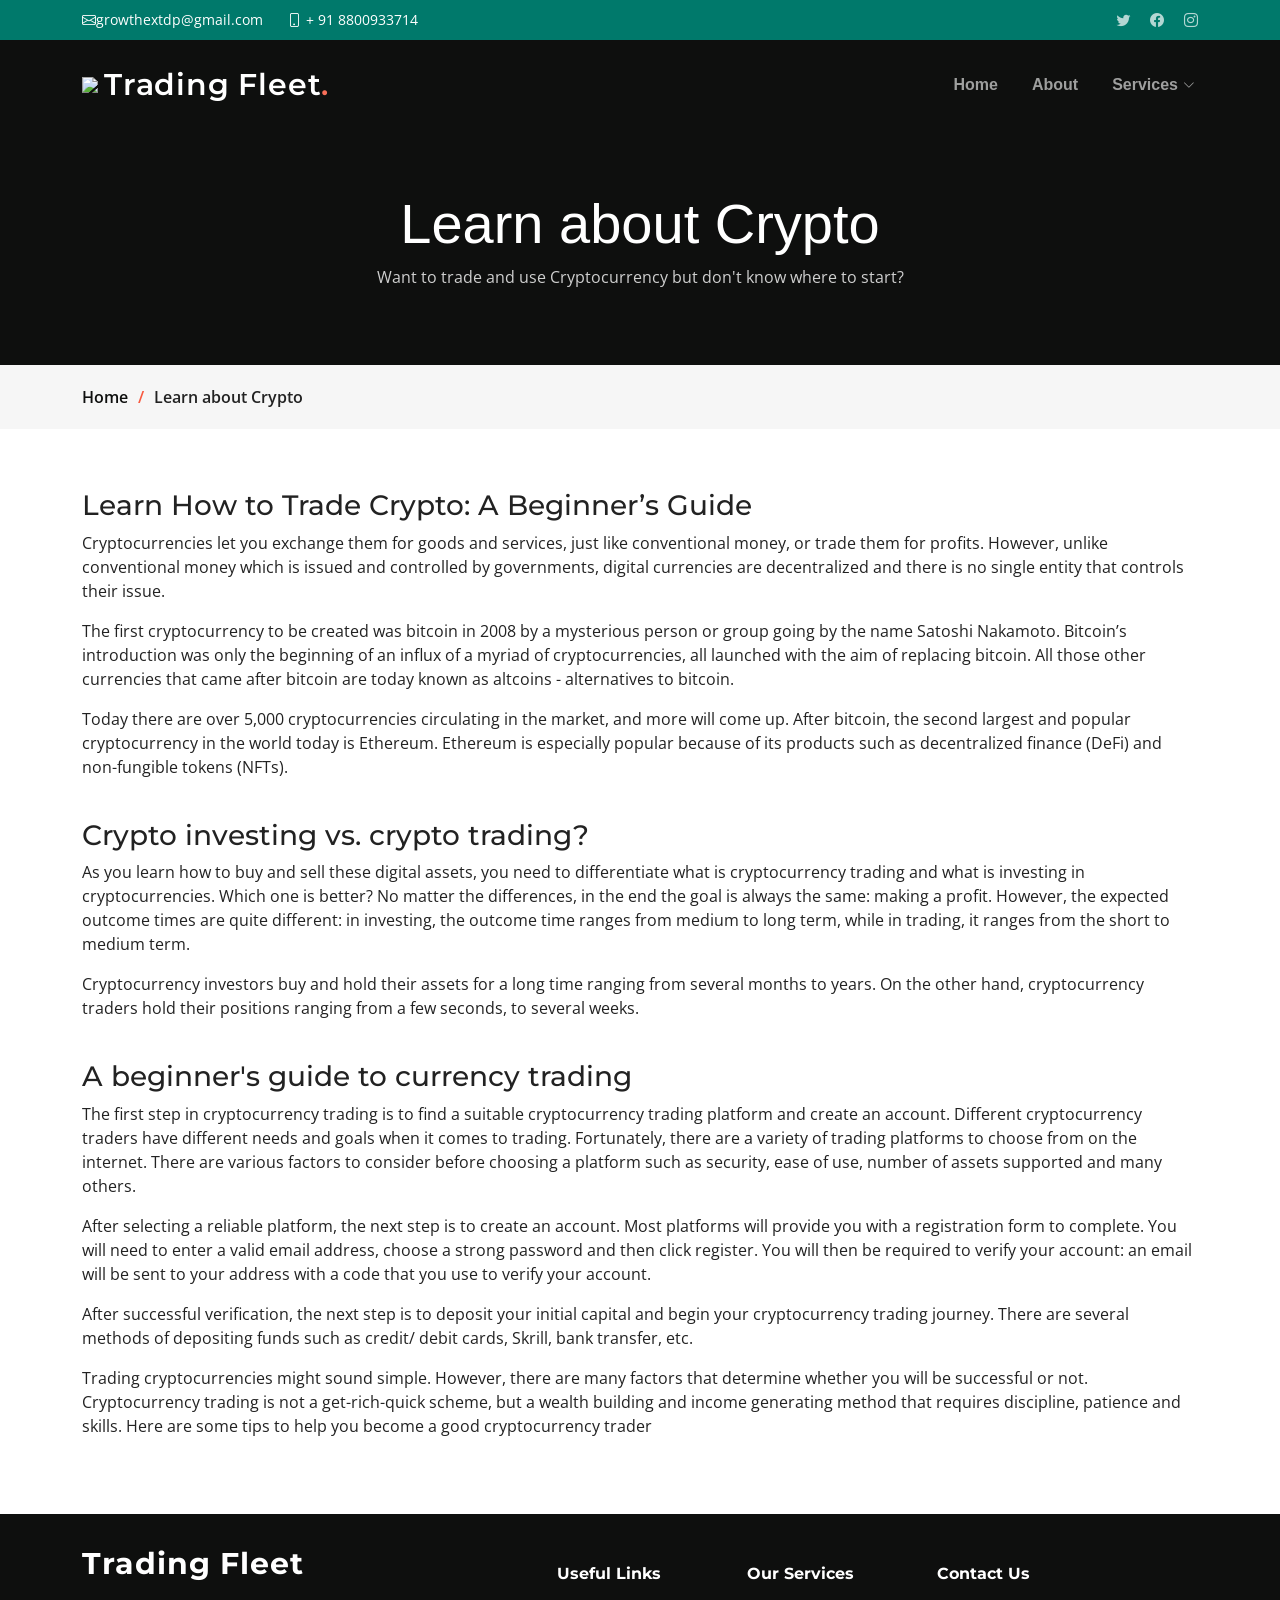
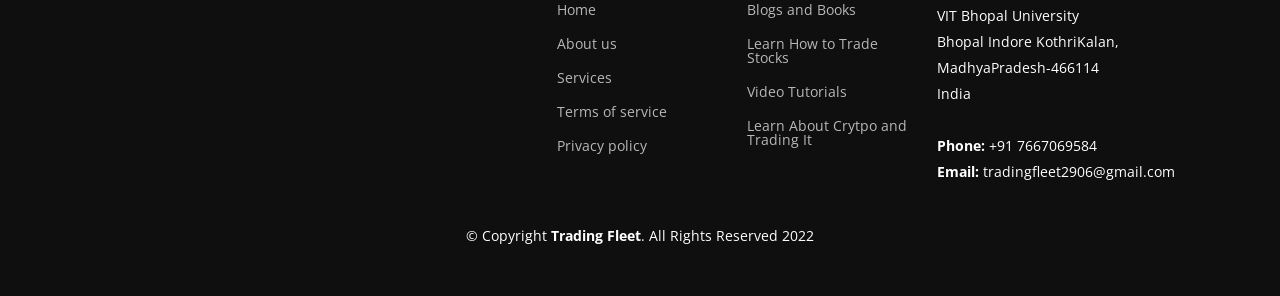
==== LearnCrypto.html @ 15f81fc5 "Trading Fleet" ====
<!DOCTYPE html>
<html lang="en">

<head>
  <meta charset="utf-8">
  <meta content="width=device-width, initial-scale=1.0" name="viewport">

  <title>Learn about Crypto</title>
  <meta content="" name="description">
  <meta content="" name="keywords">


  <!-- Google Fonts -->
  <link rel="preconnect" href="https://fonts.googleapis.com">
  <link rel="preconnect" href="https://fonts.gstatic.com" crossorigin>
  <link href="https://fonts.googleapis.com/css2?family=Open+Sans:ital,wght@0,300;0,400;0,500;0,600;0,700;1,300;1,400;1,600;1,700&family=Montserrat:ital,wght@0,300;0,400;0,500;0,600;0,700;1,300;1,400;1,500;1,600;1,700&family=Raleway:ital,wght@0,300;0,400;0,500;0,600;0,700;1,300;1,400;1,500;1,600;1,700&display=swap" rel="stylesheet">

  <!-- Vendor CSS Files -->
  <link href="assets/vendor/bootstrap/css/bootstrap.min.css" rel="stylesheet">
  <link href="assets/vendor/bootstrap-icons/bootstrap-icons.css" rel="stylesheet">
  <link href="assets/vendor/aos/aos.css" rel="stylesheet">
  <link href="assets/vendor/glightbox/css/glightbox.min.css" rel="stylesheet">
  <link href="assets/vendor/swiper/swiper-bundle.min.css" rel="stylesheet">

  <!-- Main CSS File -->
  <link href="assets/css/main.css" rel="stylesheet">

</head>

<body>

  <!-- ======= Header ======= -->
  <section id="topbar" class="topbar d-flex align-items-center">
    <div class="container d-flex justify-content-center justify-content-md-between">
      <div class="contact-info d-flex align-items-center">
        <i class="bi bi-envelope d-flex align-items-center"> growthextdp@gmail.com</i>
        <i class="bi bi-phone d-flex align-items-center ms-4"><span>+ 91 8800933714</span></i>
      </div>
      <div class="social-links d-none d-md-flex align-items-center">
        <a href="" class="twitter"><i class="bi bi-twitter"></i></a>
        <a href="" class="facebook"><i class="bi bi-facebook"></i></a>
        <a href="https://www.instagram.com/scibro_007/" class="instagram"><i class="bi bi-instagram"></i></a>
      </div>
    </div>
  </section><!-- End Top Bar -->

  <header id="header" class="header d-flex align-items-center">

    <div class="container-fluid container-xl d-flex align-items-center justify-content-between">
      <a href="index.html" class="logo d-flex align-items-center">
        <img src="assets/img/logo.png" width="auto" height="auto">
        <h1>Trading Fleet<span>.</span></h1>
      </a>
      <nav id="navbar" class="navbar">
        <ul>
          <li><a href="index.html">Home</a></li>
          <li><a href="#about">About</a></li>
          <li class="dropdown"><a href="#"><span>Services</span> <i class="bi bi-chevron-down dropdown-indicator"></i></a>
            <ul>
              <li><a href="blogs.html">Bogs and Books</a></li>
              <li><a href="LearnStocks.html">Learn How to Trade Stocks</a></li>
              <li><a href="Video.html">Video Tutorials</a></li>
              <li><a href="LearnCrypto.html">Learn About Crytpo and Trading It</a></li>
           
      </nav><!-- .navbar -->

      <i class="mobile-nav-toggle mobile-nav-show bi bi-list"></i>
      <i class="mobile-nav-toggle mobile-nav-hide d-none bi bi-x"></i>

    </div>
  </header><!-- End Header -->
  <!-- End Header -->

  <main id="main">

    <!-- ======= Breadcrumbs ======= -->
    <div class="breadcrumbs">
      <div class="page-header d-flex align-items-center" style="background-image: url('');">
        <div class="container position-relative">
          <div class="row d-flex justify-content-center">
            <div class="col-lg-6 text-center">
              <h2>Learn about Crypto</h2>
              <p>Want to trade and use Cryptocurrency but don't know where to start?</p>
            </div>
          </div>
        </div>
      </div>
      <nav>
        <div class="container">
          <ol>
            <li><a href="index.html">Home</a></li>
            <li>Learn about Crypto</li>
          </ol>
        </div>
      </nav>
    </div><!-- End Breadcrumbs -->

    <section class="sample-page">
      <div class="container" data-aos="fade-up">

      <h3>Learn How to Trade Crypto: A Beginner’s Guide</h3>
      <p>
        Cryptocurrencies let you exchange them for goods and services, just like conventional money, or trade 
        them for profits. However, unlike conventional money which is issued and controlled by governments, 
        digital currencies are decentralized and there is no single entity that controls their issue.
      </p>
      <p>
        The first cryptocurrency to be created was bitcoin in 2008 by a mysterious person or group going by the 
        name Satoshi Nakamoto. Bitcoin’s introduction was only the beginning of an influx of a myriad of 
        cryptocurrencies, all launched with the aim of replacing bitcoin. All those other currencies that 
        came after bitcoin are today known as altcoins - alternatives to bitcoin.
      </p>
      <p>
        Today there are over 5,000 cryptocurrencies circulating in the market, and more will come up. After bitcoin, 
        the second largest and popular cryptocurrency in the world today is Ethereum. Ethereum is especially 
        popular because of its products such as decentralized finance (DeFi) and non-fungible tokens (NFTs).
      </p><br>
      <h3>Crypto investing vs. crypto trading?</h3>
      <p>
        As you learn how to buy and sell these digital assets, you need to differentiate what is 
        cryptocurrency trading and what is investing in cryptocurrencies. Which one is better? No
        matter the differences, in the end the goal is always the same: making a profit. However, 
        the expected outcome times are quite different: in investing, the outcome time ranges from 
        medium to long term, while in trading, it ranges from the short to medium term.
      </p>
      <p>
        Cryptocurrency investors buy and hold their assets for a long time ranging from 
        several months to years. On the other hand, cryptocurrency traders hold their positions ranging 
        from a few seconds, to several weeks.
      </p><br>
      <h3>A beginner's guide to currency trading</h3>
      <p>
        The first step in cryptocurrency trading is to find a suitable cryptocurrency trading platform and 
        create an account. Different cryptocurrency traders have different needs and goals when it comes to 
        trading. Fortunately, there are a variety of trading platforms to choose from on the internet. There 
        are various factors to consider before choosing a platform such as security, ease of use, number of 
        assets supported and many others.
      </p>
      <p>
        After selecting a reliable platform, the next step is to create an account. Most platforms will 
        provide you with a registration form to complete. You will need to enter a valid email address, 
        choose a strong password and then click register. You will then be required to verify your account: 
        an email will be sent to your address with a code that you use to verify your account.
      </p>
      <p>
        After successful verification, the next step is to deposit your initial capital and begin your 
        cryptocurrency trading journey. There are several methods of depositing funds such as credit/
        debit cards, Skrill, bank transfer, etc.
      </p>
      <p>
        Trading cryptocurrencies might sound simple. However, there are many factors that determine whether 
        you will be successful or not. Cryptocurrency trading is not a get-rich-quick scheme, but a wealth 
        building and income generating method that requires discipline, patience and skills. Here are some 
        tips to help you become a good cryptocurrency trader
      </p>
      

  </main><!-- End #main -->

  <!-- ======= Footer ======= -->
  <footer id="footer" class="footer">

    <div class="container">
      <div class="row gy-4">
        <div class="col-lg-5 col-md-12 footer-info">
          <a href="index.html" class="logo d-flex align-items-center">
            <span>Trading Fleet</span>
          </a>
          
        </div>

        <div class="col-lg-2 col-6 footer-links">
          <h4>Useful Links</h4>
          <ul>
            <li><a href="#">Home</a></li>
            <li><a href="#">About us</a></li>
            <li><a href="#">Services</a></li>
            <li><a href="#">Terms of service</a></li>
            <li><a href="#">Privacy policy</a></li>
          </ul>
        </div>

        <div class="col-lg-2 col-6 footer-links">
          <h4>Our Services</h4>
          <ul>
            <li><a href="TradeStocks.html">Blogs and Books</a></li>
            <li><a href="LearnStocks.html">Learn How to Trade Stocks</a></li>
            <li><a href="TradeCrypto.html">Video Tutorials</a></li>
            <li><a href="LearnCrypto.html">Learn About Crytpo and Trading It</a></li>
          </ul>
        </div>

        <div class="col-lg-3 col-md-12 footer-contact text-center text-md-start">
          <h4>Contact Us</h4>
          <p>
            VIT Bhopal University <br>
            Bhopal Indore KothriKalan, MadhyaPradesh-466114<br>
            India <br><br>
            <strong>Phone:</strong> +91 7667069584<br>
            <strong>Email:</strong> tradingfleet2906@gmail.com<br>
          </p>

        </div>

      </div>
    </div>

    <div class="container mt-4">
      <div class="copyright">
        &copy; Copyright <strong><span>Trading Fleet</span></strong>. All Rights Reserved 2022
      </div>
    </div>

  </footer><!-- End Footer -->
  <!-- End Footer -->

  <a href="#" class="scroll-top d-flex align-items-center justify-content-center"><i class="bi bi-arrow-up-short"></i></a>

  <div id="preloader"></div>

  <!-- Vendor JS Files -->
  <script src="assets/vendor/bootstrap/js/bootstrap.bundle.min.js"></script>
  <script src="assets/vendor/aos/aos.js"></script>
  <script src="assets/vendor/glightbox/js/glightbox.min.js"></script>
  <script src="assets/vendor/purecounter/purecounter_vanilla.js"></script>
  <script src="assets/vendor/swiper/swiper-bundle.min.js"></script>
  <script src="assets/vendor/isotope-layout/isotope.pkgd.min.js"></script>
  <script src="assets/vendor/php-email-form/validate.js"></script>

  <!-- Main JS File -->
  <script src="assets/js/main.js"></script>

</body>

</html>
---- assets/css/main.css ----
:root {
  --font-default: "Open Sans", system-ui, -apple-system, "Segoe UI", Roboto, "Helvetica Neue", Arial, "Noto Sans", "Liberation Sans", sans-serif, "Apple Color Emoji", "Segoe UI Emoji", "Segoe UI Symbol", "Noto Color Emoji";
  --font-primary: "Montserrat", sans-serif;
  --font-secondary: "Poppins", sans-serif;
}

/* Colors */
:root {
  --color-default: #222222;
  --color-primary: #0e0f0e;
  --color-secondary: #f85a40;
}

/* Smooth scroll behavior */
:root {
  scroll-behavior: smooth;
}

/*--------------------------------------------------------------
# General
--------------------------------------------------------------*/
body {
  font-family: var(--font-default);
  color: var(--color-default);
}

a {
  color: var(--color-primary);
  text-decoration: none;
}

a:hover {
  color: #00b6a1;
  text-decoration: none;
}

h1,
h2,
h3,
h4,
h5,
h6 {
  font-family: var(--font-primary);
}

/*--------------------------------------------------------------
# Sections & Section Header
--------------------------------------------------------------*/
section {
  padding: 60px 0;
  overflow: hidden;
}

.sections-bg {
  background-color: #f6f6f6;
}

.section-header {
  text-align: center;
  padding-bottom: 60px;
}

.section-header h2 {
  font-size: 32px;
  font-weight: 600;
  margin-bottom: 20px;
  padding-bottom: 20px;
  position: relative;
}

.section-header h2:after {
  content: "";
  position: absolute;
  display: block;
  width: 50px;
  height: 3px;
  background: var(--color-primary);
  left: 0;
  right: 0;
  bottom: 0;
  margin: auto;
}

.section-header p {
  margin-bottom: 0;
  color: #6f6f6f;
}

/*--------------------------------------------------------------
# Breadcrumbs
--------------------------------------------------------------*/
.breadcrumbs .page-header {
  padding: 60px 0 60px 0;
  min-height: 20vh;
  position: relative;
  background-color: var(--color-primary);
}

.breadcrumbs .page-header h2 {
  font-size: 56px;
  font-weight: 500;
  color: #fff;
  font-family: var(--font-secondary);
}

.breadcrumbs .page-header p {
  color: rgba(255, 255, 255, 0.8);
}

.breadcrumbs nav {
  background-color: #f6f6f6;
  padding: 20px 0;
}

.breadcrumbs nav ol {
  display: flex;
  flex-wrap: wrap;
  list-style: none;
  margin: 0;
  padding: 0;
  font-size: 16px;
  font-weight: 600;
  color: var(--color-default);
}

.breadcrumbs nav ol a {
  color: var(--color-primary);
  transition: 0.3s;
}

.breadcrumbs nav ol a:hover {
  text-decoration: underline;
}

.breadcrumbs nav ol li+li {
  padding-left: 10px;
}

.breadcrumbs nav ol li+li::before {
  display: inline-block;
  padding-right: 10px;
  color: var(--color-secondary);
  content: "/";
}

/*--------------------------------------------------------------
# Scroll top button
--------------------------------------------------------------*/
.scroll-top {
  position: fixed;
  visibility: hidden;
  opacity: 0;
  right: 15px;
  bottom: -15px;
  z-index: 99999;
  background: var(--color-secondary);
  width: 44px;
  height: 44px;
  border-radius: 50px;
  transition: all 0.4s;
}

.scroll-top i {
  font-size: 24px;
  color: #fff;
  line-height: 0;
}

.scroll-top:hover {
  background: rgba(248, 90, 64, 0.8);
  color: #fff;
}

.scroll-top.active {
  visibility: visible;
  opacity: 1;
  bottom: 15px;
}

/*--------------------------------------------------------------
# Preloader
--------------------------------------------------------------*/
#preloader {
  position: fixed;
  inset: 0;
  z-index: 999999;
  overflow: hidden;
  background: #fff;
  transition: all 0.6s ease-out;
}

#preloader:before {
  content: "";
  position: fixed;
  top: calc(50% - 30px);
  left: calc(50% - 30px);
  border: 6px solid #fff;
  border-color: var(--color-primary) transparent var(--color-primary) transparent;
  border-radius: 50%;
  width: 60px;
  height: 60px;
  -webkit-animation: animate-preloader 1.5s linear infinite;
  animation: animate-preloader 1.5s linear infinite;
}

@-webkit-keyframes animate-preloader {
  0% {
    transform: rotate(0deg);
  }

  100% {
    transform: rotate(360deg);
  }
}

@keyframes animate-preloader {
  0% {
    transform: rotate(0deg);
  }

  100% {
    transform: rotate(360deg);
  }
}

/*--------------------------------------------------------------
# Disable aos animation delay on mobile devices
--------------------------------------------------------------*/
@media screen and (max-width: 768px) {
  [data-aos-delay] {
    transition-delay: 0 !important;
  }
}

/*--------------------------------------------------------------
# Header
--------------------------------------------------------------*/
.topbar {
  background: #00796b;
  height: 40px;
  font-size: 14px;
  transition: all 0.5s;
  color: #fff;
  padding: 0;
}

.topbar .contact-info i {
  font-style: normal;
  color: #fff;
  line-height: 0;
}

.topbar .contact-info i a,
.topbar .contact-info i span {
  padding-left: 5px;
  color: #fff;
}

@media (max-width: 575px) {

  .topbar .contact-info i a,
  .topbar .contact-info i span {
    font-size: 13px;
  }
}

.topbar .contact-info i a {
  line-height: 0;
  transition: 0.3s;
}

.topbar .contact-info i a:hover {
  color: #fff;
  text-decoration: underline;
}

.topbar .social-links a {
  color: rgba(255, 255, 255, 0.7);
  line-height: 0;
  transition: 0.3s;
  margin-left: 20px;
}

.topbar .social-links a:hover {
  color: #fff;
}

.header {
  transition: all 0.5s;
  z-index: 997;
  height: 90px;
  background-color: var(--color-primary);
}

.header.sticked {
  position: fixed;
  top: 0;
  right: 0;
  left: 0;
  height: 70px;
  box-shadow: 0px 2px 20px rgba(0, 0, 0, 0.1);
}

.header .logo img {
  max-height: 40px;
  margin-right: 6px;
}

.header .logo h1 {
  font-size: 30px;
  margin: 0;
  font-weight: 600;
  letter-spacing: 0.8px;
  color: #fff;
  font-family: var(--font-primary);
}

.header .logo h1 span {
  color: #f96f59;
}

.sticked-header-offset {
  margin-top: 70px;
}

section {
  scroll-margin-top: 70px;
}

/*--------------------------------------------------------------
# Desktop Navigation
--------------------------------------------------------------*/
@media (min-width: 1280px) {
  .navbar {
    padding: 0;
  }

  .navbar ul {
    margin: 0;
    padding: 0;
    display: flex;
    list-style: none;
    align-items: center;
  }

  .navbar li {
    position: relative;
  }

  .navbar>ul>li {
    white-space: nowrap;
    padding: 10px 0 10px 28px;
  }

  .navbar a,
  .navbar a:focus {
    display: flex;
    align-items: center;
    justify-content: space-between;
    padding: 0 3px;
    font-family: var(--font-secondary);
    font-size: 16px;
    font-weight: 600;
    color: rgba(255, 255, 255, 0.6);
    white-space: nowrap;
    transition: 0.3s;
    position: relative;
  }

  .navbar a i,
  .navbar a:focus i {
    font-size: 12px;
    line-height: 0;
    margin-left: 5px;
  }

  .navbar>ul>li>a:before {
    content: "";
    position: absolute;
    width: 100%;
    height: 2px;
    bottom: -6px;
    left: 0;
    background-color: var(--color-secondary);
    visibility: hidden;
    width: 0px;
    transition: all 0.3s ease-in-out 0s;
  }

  .navbar a:hover:before,
  .navbar li:hover>a:before,
  .navbar .active:before {
    visibility: visible;
    width: 100%;
  }

  .navbar a:hover,
  .navbar .active,
  .navbar .active:focus,
  .navbar li:hover>a {
    color: #fff;
  }

  .navbar .dropdown ul {
    display: block;
    position: absolute;
    left: 28px;
    top: calc(100% + 30px);
    margin: 0;
    padding: 10px 0;
    z-index: 99;
    opacity: 0;
    visibility: hidden;
    background: #fff;
    box-shadow: 0px 0px 30px rgba(127, 137, 161, 0.25);
    transition: 0.3s;
    border-radius: 4px;
  }

  .navbar .dropdown ul li {
    min-width: 200px;
  }

  .navbar .dropdown ul a {
    padding: 10px 20px;
    font-size: 15px;
    text-transform: none;
    font-weight: 600;
    color: #006a5d;
  }

  .navbar .dropdown ul a i {
    font-size: 12px;
  }

  .navbar .dropdown ul a:hover,
  .navbar .dropdown ul .active:hover,
  .navbar .dropdown ul li:hover>a {
    color: var(--color-secondary);
  }

  .navbar .dropdown:hover>ul {
    opacity: 1;
    top: 100%;
    visibility: visible;
  }

  .navbar .dropdown .dropdown ul {
    top: 0;
    left: calc(100% - 30px);
    visibility: hidden;
  }

  .navbar .dropdown .dropdown:hover>ul {
    opacity: 1;
    top: 0;
    left: 100%;
    visibility: visible;
  }
}

@media (min-width: 1280px) and (max-width: 1366px) {
  .navbar .dropdown .dropdown ul {
    left: -90%;
  }

  .navbar .dropdown .dropdown:hover>ul {
    left: -100%;
  }
}

@media (min-width: 1280px) {

  .mobile-nav-show,
  .mobile-nav-hide {
    display: none;
  }
}

/*--------------------------------------------------------------
# Mobile Navigation
--------------------------------------------------------------*/
@media (max-width: 1279px) {
  .navbar {
    position: fixed;
    top: 0;
    right: -100%;
    width: 100%;
    max-width: 400px;
    bottom: 0;
    transition: 0.3s;
    z-index: 9997;
  }

  .navbar ul {
    position: absolute;
    inset: 0;
    padding: 50px 0 10px 0;
    margin: 0;
    background: rgba(0, 131, 116, 0.9);
    overflow-y: auto;
    transition: 0.3s;
    z-index: 9998;
  }

  .navbar a,
  .navbar a:focus {
    display: flex;
    align-items: center;
    justify-content: space-between;
    padding: 10px 20px;
    font-family: var(--font-primary);
    font-size: 15px;
    font-weight: 600;
    color: rgba(255, 255, 255, 0.7);
    white-space: nowrap;
    transition: 0.3s;
  }

  .navbar a i,
  .navbar a:focus i {
    font-size: 12px;
    line-height: 0;
    margin-left: 5px;
  }

  .navbar a:hover,
  .navbar .active,
  .navbar .active:focus,
  .navbar li:hover>a {
    color: #fff;
  }

  .navbar .getstarted,
  .navbar .getstarted:focus {
    background: var(--color-primary);
    padding: 8px 20px;
    border-radius: 4px;
    margin: 15px;
    color: #fff;
  }

  .navbar .getstarted:hover,
  .navbar .getstarted:focus:hover {
    color: #fff;
    background: rgba(0, 131, 116, 0.8);
  }

  .navbar .dropdown ul,
  .navbar .dropdown .dropdown ul {
    position: static;
    display: none;
    padding: 10px 0;
    margin: 10px 20px;
    transition: all 0.5s ease-in-out;
    background-color: #121313;
    border: 1px solid #121313;
  }

  .navbar .dropdown>.dropdown-active,
  .navbar .dropdown .dropdown>.dropdown-active {
    display: block;
  }

  .mobile-nav-show {
    color: rgba(255, 255, 255, 0.6);
    font-size: 28px;
    cursor: pointer;
    line-height: 0;
    transition: 0.5s;
    z-index: 9999;
    margin-right: 10px;
  }

  .mobile-nav-hide {
    color: #fff;
    font-size: 32px;
    cursor: pointer;
    line-height: 0;
    transition: 0.5s;
    position: fixed;
    right: 20px;
    top: 20px;
    z-index: 9999;
  }

  .mobile-nav-active {
    overflow: hidden;
  }

  .mobile-nav-active .navbar {
    right: 0;
  }

  .mobile-nav-active .navbar:before {
    content: "";
    position: fixed;
    inset: 0;
    background: rgba(0, 106, 93, 0.8);
    z-index: 9996;
  }
}

/*--------------------------------------------------------------
# About Us Section
--------------------------------------------------------------*/
.about h3 {
  font-weight: 700;
  font-size: 28px;
  margin-bottom: 20px;
  font-family: var(--font-secondary);
}

.about .call-us {
  left: 10%;
  right: 10%;
  bottom: 0;
  background-color: #fff;
  box-shadow: 0px 2px 25px rgba(0, 0, 0, 0.08);
  padding: 20px;
  text-align: center;
}

.about .call-us h4 {
  font-size: 24px;
  font-weight: 700;
  margin-bottom: 5px;
}

.about .call-us p {
  font-size: 28px;
  font-weight: 700;
  color: var(--color-primary);
}

.about .content ul {
  list-style: none;
  padding: 0;
}

.about .content ul li {
  padding: 0 0 10px 30px;
  position: relative;
}

.about .content ul i {
  position: absolute;
  font-size: 20px;
  left: 0;
  top: -3px;
  color: var(--color-primary);
}

.about .content p:last-child {
  margin-bottom: 0;
}

.about .play-btn {
  width: 94px;
  height: 94px;
  background: radial-gradient(var(--color-primary) 50%, rgba(0, 131, 116, 0.4) 52%);
  border-radius: 50%;
  display: block;
  position: absolute;
  left: calc(50% - 47px);
  top: calc(50% - 47px);
  overflow: hidden;
}

.about .play-btn:before {
  content: "";
  position: absolute;
  width: 120px;
  height: 120px;
  -webkit-animation-delay: 0s;
  animation-delay: 0s;
  -webkit-animation: pulsate-btn 2s;
  animation: pulsate-btn 2s;
  -webkit-animation-direction: forwards;
  animation-direction: forwards;
  -webkit-animation-iteration-count: infinite;
  animation-iteration-count: infinite;
  -webkit-animation-timing-function: steps;
  animation-timing-function: steps;
  opacity: 1;
  border-radius: 50%;
  border: 5px solid rgba(0, 131, 116, 0.7);
  top: -15%;
  left: -15%;
  background: rgba(198, 16, 0, 0);
}

.about .play-btn:after {
  content: "";
  position: absolute;
  left: 50%;
  top: 50%;
  transform: translateX(-40%) translateY(-50%);
  width: 0;
  height: 0;
  border-top: 10px solid transparent;
  border-bottom: 10px solid transparent;
  border-left: 15px solid #fff;
  z-index: 100;
  transition: all 400ms cubic-bezier(0.55, 0.055, 0.675, 0.19);
}

.about .play-btn:hover:before {
  content: "";
  position: absolute;
  left: 50%;
  top: 50%;
  transform: translateX(-40%) translateY(-50%);
  width: 0;
  height: 0;
  border: none;
  border-top: 10px solid transparent;
  border-bottom: 10px solid transparent;
  border-left: 15px solid #fff;
  z-index: 200;
  -webkit-animation: none;
  animation: none;
  border-radius: 0;
}

.about .play-btn:hover:after {
  border-left: 15px solid var(--color-primary);
  transform: scale(20);
}

@-webkit-keyframes pulsate-btn {
  0% {
    transform: scale(0.6, 0.6);
    opacity: 1;
  }

  100% {
    transform: scale(1, 1);
    opacity: 0;
  }
}

@keyframes pulsate-btn {
  0% {
    transform: scale(0.6, 0.6);
    opacity: 1;
  }

  100% {
    transform: scale(1, 1);
    opacity: 0;
  }
}

/*--------------------------------------------------------------
# Clients Section
--------------------------------------------------------------*/
.clients {
  padding: 40px 0;
}

.clients .swiper {
  padding: 10px 0;
}

.clients .swiper-slide img {
  transition: 0.3s;
}

.clients .swiper-slide img:hover {
  transform: scale(1.1);
}

.clients .swiper-pagination {
  margin-top: 20px;
  position: relative;
}

.clients .swiper-pagination .swiper-pagination-bullet {
  width: 12px;
  height: 12px;
  background-color: #fff;
  opacity: 1;
  background-color: #ddd;
}

.clients .swiper-pagination .swiper-pagination-bullet-active {
  background-color: var(--color-primary);
}

/*--------------------------------------------------------------
# Stats Counter Section
--------------------------------------------------------------*/
.stats-counter {
  padding: 40px 0;
}

.stats-counter .stats-item {
  padding: 20px 0;
  border-bottom: 1px solid #e4e4e4;
}

.stats-counter .stats-item .purecounter {
  min-width: 90px;
  padding-right: 15px;
}

.stats-counter .stats-item i {
  font-size: 44px;
  line-height: 0;
  margin-right: 15px;
}

.stats-counter .stats-item span {
  font-size: 40px;
  display: block;
  font-weight: 700;
  color: var(--color-primary);
  line-height: 40px;
}

.stats-counter .stats-item p {
  margin: 0;
  font-family: var(--font-primary);
  font-size: 14px;
}

/*--------------------------------------------------------------
# Call To Action Section
--------------------------------------------------------------*/
.call-to-action .container {
  background: linear-gradient(rgba(0, 0, 0, 0.5), rgba(0, 0, 0, 0.5)), url("../img/cta-bg.jpg") center center;
  background-size: cover;
  padding: 100px 60px;
  border-radius: 15px;
  overflow: hidden;
}

.call-to-action h3 {
  color: #fff;
  font-size: 28px;
  font-weight: 700;
  margin-bottom: 20px;
}

.call-to-action p {
  color: #fff;
  margin-bottom: 20px;
}

.call-to-action .play-btn {
  width: 94px;
  height: 94px;
  margin-bottom: 20px;
  background: radial-gradient(var(--color-primary) 50%, rgba(0, 131, 116, 0.4) 52%);
  border-radius: 50%;
  display: inline-block;
  position: relative;
  overflow: hidden;
}

.call-to-action .play-btn:before {
  content: "";
  position: absolute;
  width: 120px;
  height: 120px;
  -webkit-animation-delay: 0s;
  animation-delay: 0s;
  -webkit-animation: pulsate-btn 2s;
  animation: pulsate-btn 2s;
  -webkit-animation-direction: forwards;
  animation-direction: forwards;
  -webkit-animation-iteration-count: infinite;
  animation-iteration-count: infinite;
  -webkit-animation-timing-function: steps;
  animation-timing-function: steps;
  opacity: 1;
  border-radius: 50%;
  border: 5px solid rgba(0, 131, 116, 0.7);
  top: -15%;
  left: -15%;
  background: rgba(198, 16, 0, 0);
}

.call-to-action .play-btn:after {
  content: "";
  position: absolute;
  left: 50%;
  top: 50%;
  transform: translateX(-40%) translateY(-50%);
  width: 0;
  height: 0;
  border-top: 10px solid transparent;
  border-bottom: 10px solid transparent;
  border-left: 15px solid #fff;
  z-index: 100;
  transition: all 400ms cubic-bezier(0.55, 0.055, 0.675, 0.19);
}

.call-to-action .play-btn:hover:before {
  content: "";
  position: absolute;
  left: 50%;
  top: 50%;
  transform: translateX(-40%) translateY(-50%);
  width: 0;
  height: 0;
  border: none;
  border-top: 10px solid transparent;
  border-bottom: 10px solid transparent;
  border-left: 15px solid #fff;
  z-index: 200;
  -webkit-animation: none;
  animation: none;
  border-radius: 0;
}

.call-to-action .play-btn:hover:after {
  border-left: 15px solid var(--color-primary);
  transform: scale(20);
}

.call-to-action .cta-btn {
  font-family: var(--font-primary);
  font-weight: 500;
  font-size: 16px;
  letter-spacing: 1px;
  display: inline-block;
  padding: 12px 48px;
  border-radius: 50px;
  transition: 0.5s;
  margin: 10px;
  border: 2px solid #fff;
  color: #fff;
}

.call-to-action .cta-btn:hover {
  background: var(--color-primary);
  border: 2px solid var(--color-primary);
}

@keyframes pulsate-btn {
  0% {
    transform: scale(0.6, 0.6);
    opacity: 1;
  }

  100% {
    transform: scale(1, 1);
    opacity: 0;
  }
}

/*--------------------------------------------------------------
# Our Services Section
--------------------------------------------------------------*/
.services {
  padding: 60px 0;
}

.services .service-item {
  padding: 40px;
  background: #fff;
  height: 100%;
  border-radius: 10px;
}

.services .service-item .icon {
  width: 48px;
  height: 48px;
  position: relative;
  margin-bottom: 50px;
}

.services .service-item .icon i {
  color: var(--color-default);
  font-size: 56px;
  transition: ease-in-out 0.3s;
  z-index: 2;
  position: relative;
}

.services .service-item .icon:before {
  position: absolute;
  content: "";
  height: 100%;
  width: 100%;
  background: #eeeeee;
  border-radius: 50px;
  z-index: 1;
  top: 10px;
  right: -20px;
  transition: 0.3s;
}

.services .service-item h3 {
  color: var(--color-default);
  font-weight: 700;
  margin: 0 0 20px 0;
  padding-bottom: 8px;
  font-size: 22px;
  position: relative;
  display: inline-block;
  border-bottom: 4px solid #eeeeee;
  transition: 0.3s;
}

.services .service-item p {
  line-height: 24px;
  font-size: 14px;
  margin-bottom: 0;
}

.services .service-item .readmore {
  margin-top: 15px;
  display: inline-block;
  color: var(--color-primary);
}

.services .service-item:hover .icon:before {
  background: #00b6a1;
}

.services .service-item:hover h3 {
  border-color: var(--color-primary);
}

/*--------------------------------------------------------------
# Testimonials Section
--------------------------------------------------------------*/
.testimonials .testimonial-wrap {
  padding-left: 10px;
}

.testimonials .testimonial-item {
  box-sizing: content-box;
  padding: 30px;
  margin: 30px 10px;
  box-shadow: 0px 0 15px rgba(0, 0, 0, 0.1);
  position: relative;
  background: #fff;
  border-radius: 10px;
}

.testimonials .testimonial-item .testimonial-img {
  width: 90px;
  border-radius: 50px;
  margin-right: 15px;
}

.testimonials .testimonial-item h3 {
  font-size: 18px;
  font-weight: bold;
  margin: 10px 0 5px 0;
  color: #000;
}

.testimonials .testimonial-item h4 {
  font-size: 14px;
  color: #999;
  margin: 0;
}

.testimonials .testimonial-item .stars {
  margin: 10px 0;
}

.testimonials .testimonial-item .stars i {
  color: #ffc107;
  margin: 0 1px;
}

.testimonials .testimonial-item .quote-icon-left,
.testimonials .testimonial-item .quote-icon-right {
  color: #009d8b;
  font-size: 26px;
  line-height: 0;
}

.testimonials .testimonial-item .quote-icon-left {
  display: inline-block;
  left: -5px;
  position: relative;
}

.testimonials .testimonial-item .quote-icon-right {
  display: inline-block;
  right: -5px;
  position: relative;
  top: 10px;
  transform: scale(-1, -1);
}

.testimonials .testimonial-item p {
  font-style: italic;
  margin: 15px auto 15px auto;
}

.testimonials .swiper-pagination {
  margin-top: 20px;
  position: relative;
}

.testimonials .swiper-pagination .swiper-pagination-bullet {
  width: 12px;
  height: 12px;
  background-color: rgba(0, 0, 0, 0.2);
  opacity: 1;
}

.testimonials .swiper-pagination .swiper-pagination-bullet-active {
  background-color: var(--color-primary);
}

@media (max-width: 767px) {
  .testimonials .testimonial-wrap {
    padding-left: 0;
  }

  .testimonials .testimonial-item {
    padding: 30px;
    margin: 15px;
  }

  .testimonials .testimonial-item .testimonial-img {
    position: static;
    left: auto;
  }
}

/*--------------------------------------------------------------
# Portfolio Section
--------------------------------------------------------------*/
.portfolio .portfolio-flters {
  padding: 0 0 20px 0;
  margin: 0 auto;
  list-style: none;
  text-align: center;
}

.portfolio .portfolio-flters li {
  cursor: pointer;
  display: inline-block;
  padding: 0;
  font-size: 18px;
  font-weight: 500;
  margin: 0 10px;
  line-height: 1;
  transition: all 0.3s ease-in-out;
}

.portfolio .portfolio-flters li:hover,
.portfolio .portfolio-flters li.filter-active {
  color: var(--color-primary);
}

.portfolio .portfolio-flters li:first-child {
  margin-left: 0;
}

.portfolio .portfolio-flters li:last-child {
  margin-right: 0;
}

@media (max-width: 575px) {
  .portfolio .portfolio-flters li {
    font-size: 14px;
    margin: 0 5px;
  }
}

.portfolio .portfolio-wrap {
  box-shadow: 0px 10px 30px rgba(0, 0, 0, 0.1);
  border-radius: 10px;
  height: 100%;
  overflow: hidden;
}

.portfolio .portfolio-wrap img {
  transition: 0.3s;
  position: relative;
  z-index: 1;
}

.portfolio .portfolio-wrap .portfolio-info {
  padding: 25px 20px;
  background-color: #fff;
  position: relative;
  border-top: 1px solid #f3f3f3;
  z-index: 2;
}

.portfolio .portfolio-wrap .portfolio-info h4 {
  font-size: 18px;
  font-weight: 600;
  padding-right: 50px;
}

.portfolio .portfolio-wrap .portfolio-info h4 a {
  color: var(--color-default);
  transition: 0.3s;
}

.portfolio .portfolio-wrap .portfolio-info h4 a:hover {
  color: var(--color-primary);
}

.portfolio .portfolio-wrap .portfolio-info p {
  color: #6c757d;
  font-size: 14px;
  margin-bottom: 0;
  padding-right: 50px;
}

.portfolio .portfolio-wrap:hover img {
  transform: scale(1.1);
}

/*--------------------------------------------------------------
# Portfolio Details Section
--------------------------------------------------------------*/
.portfolio-details .portfolio-details-slider img {
  width: 100%;
}

.portfolio-details .portfolio-details-slider .swiper-pagination .swiper-pagination-bullet {
  width: 12px;
  height: 12px;
  background-color: rgba(255, 255, 255, 0.7);
  opacity: 1;
}

.portfolio-details .portfolio-details-slider .swiper-pagination .swiper-pagination-bullet-active {
  background-color: var(--color-primary);
}

.portfolio-details .swiper-button-prev,
.portfolio-details .swiper-button-next {
  width: 48px;
  height: 48px;
}

.portfolio-details .swiper-button-prev:after,
.portfolio-details .swiper-button-next:after {
  color: rgba(255, 255, 255, 0.8);
  background-color: rgba(0, 0, 0, 0.2);
  font-size: 24px;
  border-radius: 50%;
  width: 48px;
  height: 48px;
  display: flex;
  align-items: center;
  justify-content: center;
  transition: 0.3s;
}

.portfolio-details .swiper-button-prev:hover:after,
.portfolio-details .swiper-button-next:hover:after {
  background-color: rgba(0, 0, 0, 0.6);
}

@media (max-width: 575px) {

  .portfolio-details .swiper-button-prev,
  .portfolio-details .swiper-button-next {
    display: none;
  }
}

.portfolio-details .portfolio-info h3 {
  font-size: 22px;
  font-weight: 700;
  margin-bottom: 20px;
  padding-bottom: 20px;
  position: relative;
}

.portfolio-details .portfolio-info h3:after {
  content: "";
  position: absolute;
  display: block;
  width: 50px;
  height: 3px;
  background: var(--color-primary);
  left: 0;
  bottom: 0;
}

.portfolio-details .portfolio-info ul {
  list-style: none;
  padding: 0;
  font-size: 15px;
}

.portfolio-details .portfolio-info ul li {
  display: flex;
  flex-direction: column;
  padding-bottom: 15px;
  font-size: 16px;
}

.portfolio-details .portfolio-info ul strong {
  text-transform: uppercase;
  font-weight: 400;
  color: #9c9c9c;
  font-size: 12px;
}

.portfolio-details .portfolio-info .btn-visit {
  padding: 8px 40px;
  background: var(--color-primary);
  color: #fff;
  border-radius: 50px;
  transition: 0.3s;
}

.portfolio-details .portfolio-info .btn-visit:hover {
  background: #009d8b;
}

.portfolio-details .portfolio-description h2 {
  font-size: 26px;
  font-weight: 700;
  margin-bottom: 20px;
}

.portfolio-details .portfolio-description p {
  padding: 0;
}

.portfolio-details .portfolio-description .testimonial-item {
  padding: 30px 30px 0 30px;
  position: relative;
  background: white;
  height: 100%;
  margin-bottom: 50px;
}

.portfolio-details .portfolio-description .testimonial-item .testimonial-img {
  width: 90px;
  border-radius: 50px;
  border: 6px solid #fff;
  float: left;
  margin: 0 10px 0 0;
}

.portfolio-details .portfolio-description .testimonial-item h3 {
  font-size: 18px;
  font-weight: bold;
  margin: 15px 0 5px 0;
  padding-top: 20px;
}

.portfolio-details .portfolio-description .testimonial-item h4 {
  font-size: 14px;
  color: #6c757d;
  margin: 0;
}

.portfolio-details .portfolio-description .testimonial-item .quote-icon-left,
.portfolio-details .portfolio-description .testimonial-item .quote-icon-right {
  color: #009d8b;
  font-size: 26px;
  line-height: 0;
}

.portfolio-details .portfolio-description .testimonial-item .quote-icon-left {
  display: inline-block;
  left: -5px;
  position: relative;
}

.portfolio-details .portfolio-description .testimonial-item .quote-icon-right {
  display: inline-block;
  right: -5px;
  position: relative;
  top: 10px;
  transform: scale(-1, -1);
}

.portfolio-details .portfolio-description .testimonial-item p {
  font-style: italic;
  margin: 0 0 15px 0 0 0;
  padding: 0;
}

/*--------------------------------------------------------------
# Our Team Section
--------------------------------------------------------------*/
.team .member {
  text-align: center;
  background: #fff;
  border-radius: 10px;
  padding: 15px;
  overflow: hidden;
  box-shadow: 0px 2px 25px rgba(0, 0, 0, 0.1);
}

.team .member img {
  border-radius: 10px;
  overflow: hidden;
}

.team .member .member-content {
  padding: 0 20px 30px 20px;
}

.team .member h4 {
  font-weight: 700;
  margin-top: 16px;
  margin-bottom: 2px;
  font-size: 20px;
}

.team .member span {
  font-style: italic;
  display: block;
  font-size: 14px;
  color: #6c757d;
}

.team .member p {
  padding-top: 10px;
  font-size: 14px;
  font-style: italic;
  color: #6c757d;
}

.team .member .social {
  margin-top: 15px;
  margin-bottom: 10px;
  display: flex;
  align-items: center;
  justify-content: space-around;
}

.team .member .social a {
  color: #a2a2a2;
  transition: 0.3s;
  border-radius: 50%;
  width: 40px;
  height: 40px;
  display: flex;
  align-items: center;
  justify-content: center;
  border: 1px solid #bbbbbb;
}

.team .member .social a:hover {
  color: var(--color-primary);
  border-color: var(--color-primary);
}

.team .member .social i {
  font-size: 18px;
  margin: 0 2px;
}

/*--------------------------------------------------------------
# Pricing Section
--------------------------------------------------------------*/
.pricing .pricing-item {
  padding: 60px 40px;
  box-shadow: 0 3px 20px -2px rgba(108, 117, 125, 0.15);
  background: #fff;
  height: 100%;
  position: relative;
  border-radius: 15px;
}

.pricing h3 {
  font-weight: 600;
  margin-bottom: 15px;
  font-size: 20px;
  color: #555555;
  text-align: center;
}

.pricing .icon {
  margin: 30px auto 30px auto;
  width: 70px;
  height: 70px;
  background: var(--color-primary);
  border-radius: 50%;
  display: flex;
  align-items: center;
  justify-content: center;
  transition: 0.3s;
  transform-style: preserve-3d;
}

.pricing .icon i {
  color: #fff;
  font-size: 28px;
  transition: ease-in-out 0.3s;
  line-height: 0;
}

.pricing .icon::before {
  position: absolute;
  content: "";
  height: 86px;
  width: 86px;
  border-radius: 50%;
  background: #87c1bb;
  transition: all 0.3s ease-out 0s;
  transform: translateZ(-1px);
}

.pricing .icon::after {
  position: absolute;
  content: "";
  height: 102px;
  width: 102px;
  border-radius: 50%;
  background: #d2eeeb;
  transition: all 0.3s ease-out 0s;
  transform: translateZ(-2px);
}

.pricing h4 {
  font-size: 48px;
  color: var(--color-secondary);
  font-weight: 700;
  font-family: var(--font-secondary);
  margin-bottom: 0;
  text-align: center;
}

.pricing h4 sup {
  font-size: 28px;
}

.pricing h4 span {
  color: rgba(108, 117, 125, 0.8);
  font-size: 18px;
  font-weight: 400;
}

.pricing ul {
  padding: 20px 0;
  list-style: none;
  color: #6c757d;
  text-align: left;
  line-height: 20px;
}

.pricing ul li {
  padding: 10px 0;
  display: flex;
  align-items: center;
}

.pricing ul i {
  color: #059652;
  font-size: 24px;
  padding-right: 3px;
}

.pricing ul .na {
  color: rgba(108, 117, 125, 0.5);
}

.pricing ul .na i {
  color: rgba(108, 117, 125, 0.5);
}

.pricing ul .na span {
  text-decoration: line-through;
}

.pricing .buy-btn {
  display: inline-block;
  padding: 10px 40px;
  border-radius: 50px;
  color: var(--color-primary);
  border: 1px solid rgba(0, 131, 116, 0.2);
  transition: none;
  font-size: 16px;
  font-weight: 600;
  font-family: var(--font-primary);
  transition: 0.3s;
}

.pricing .buy-btn:hover {
  background: var(--color-primary);
  color: #fff;
}

.pricing .featured {
  z-index: 10;
  border: 3px solid var(--color-primary);
}

@media (min-width: 992px) {
  .pricing .featured {
    transform: scale(1.15);
  }
}

/*--------------------------------------------------------------
# Frequently Asked Questions Section
--------------------------------------------------------------*/
.faq .content h3 {
  font-weight: 400;
  font-size: 34px;
}

.faq .content h4 {
  font-size: 20px;
  font-weight: 700;
  margin-top: 5px;
}

.faq .content p {
  font-size: 15px;
  color: #6c757d;
}

.faq .accordion-item {
  border: 0;
  margin-bottom: 20px;
  box-shadow: 0px 5px 25px 0px rgba(0, 0, 0, 0.06);
  border-radius: 10px;
}

.faq .accordion-item:last-child {
  margin-bottom: 0;
}

.faq .accordion-collapse {
  border: 0;
}

.faq .accordion-button {
  padding: 20px 50px 20px 20px;
  font-weight: 600;
  border: 0;
  font-size: 18px;
  line-height: 24px;
  color: var(--color-default);
  text-align: left;
  background: #fff;
  box-shadow: none;
  border-radius: 10px;
}

.faq .accordion-button .num {
  padding-right: 10px;
  font-size: 20px;
  line-height: 0;
  color: var(--color-primary);
}

.faq .accordion-button:not(.collapsed) {
  color: var(--color-primary);
  border-bottom: 0;
  box-shadow: none;
}

.faq .accordion-button:after {
  position: absolute;
  right: 20px;
  top: 20px;
}

.faq .accordion-body {
  padding: 0 40px 30px 45px;
  border: 0;
  border-radius: 10px;
  background: #fff;
  box-shadow: none;
}

/*--------------------------------------------------------------
# Recent Blog Posts Section
--------------------------------------------------------------*/
.recent-posts article {
  box-shadow: 0 4px 16px rgba(0, 0, 0, 0.1);
  background-color: #fff;
  padding: 30px;
  height: 100%;
  border-radius: 10px;
  overflow: hidden;
}

.recent-posts .post-img {
  max-height: 240px;
  margin: -30px -30px 15px -30px;
  overflow: hidden;
}

.recent-posts .post-category {
  font-size: 16px;
  color: #6f6f6f;
  margin-bottom: 10px;
}

.recent-posts .title {
  font-size: 22px;
  font-weight: 700;
  padding: 0;
  margin: 0 0 20px 0;
}

.recent-posts .title a {
  color: var(--color-default);
  transition: 0.3s;
}

.recent-posts .title a:hover {
  color: var(--color-primary);
}

.recent-posts .post-author-img {
  width: 50px;
  border-radius: 50%;
  margin-right: 15px;
}

.recent-posts .post-author {
  font-weight: 600;
  margin-bottom: 5px;
}

.recent-posts .post-date {
  font-size: 14px;
  color: #3c3c3c;
  margin-bottom: 0;
}

/*--------------------------------------------------------------
# Contact Section
--------------------------------------------------------------*/
.contact .info-container {
  background-color: var(--color-primary);
  height: 100%;
  padding: 20px;
  border-radius: 10px 0 0 10px;
  box-shadow: 0px 2px 25px rgba(0, 0, 0, 0.1);
}

.contact .info-item {
  width: 100%;
  background-color: #009282;
  margin-bottom: 20px;
  padding: 20px;
  border-radius: 10px;
  color: #fff;
}

.contact .info-item:last-child {
  margin-bottom: 0;
}

.contact .info-item i {
  font-size: 20px;
  color: #fff;
  float: left;
  width: 44px;
  height: 44px;
  background-color: rgba(255, 255, 255, 0.2);
  display: flex;
  justify-content: center;
  align-items: center;
  border-radius: 50px;
  transition: all 0.3s ease-in-out;
  margin-right: 15px;
}

.contact .info-item h4 {
  padding: 0;
  font-size: 20px;
  font-weight: 600;
  margin-bottom: 5px;
}

.contact .info-item p {
  padding: 0;
  margin-bottom: 0;
  font-size: 14px;
}

.contact .info-item:hover i {
  background: #fff;
  color: var(--color-primary);
}

.contact .php-email-form {
  width: 100%;
  height: 100%;
  background: #fff;
  box-shadow: 0px 2px 25px rgba(0, 0, 0, 0.1);
  padding: 30px;
  border-radius: 0 10px 10px 0;
}

.contact .php-email-form .form-group {
  padding-bottom: 8px;
}

.contact .php-email-form .error-message {
  display: none;
  color: #fff;
  background: #df1529;
  text-align: left;
  padding: 15px;
  font-weight: 600;
}

.contact .php-email-form .error-message br+br {
  margin-top: 25px;
}

.contact .php-email-form .sent-message {
  display: none;
  color: #fff;
  background: #059652;
  text-align: center;
  padding: 15px;
  font-weight: 600;
}

.contact .php-email-form .loading {
  display: none;
  background: #fff;
  text-align: center;
  padding: 15px;
}

.contact .php-email-form .loading:before {
  content: "";
  display: inline-block;
  border-radius: 50%;
  width: 24px;
  height: 24px;
  margin: 0 10px -6px 0;
  border: 3px solid #059652;
  border-top-color: #fff;
  -webkit-animation: animate-loading 1s linear infinite;
  animation: animate-loading 1s linear infinite;
}

.contact .php-email-form input,
.contact .php-email-form textarea {
  border-radius: 0;
  box-shadow: none;
  font-size: 14px;
}

.contact .php-email-form input[type=text],
.contact .php-email-form input[type=email],
.contact .php-email-form textarea {
  padding: 12px 15px;
}

.contact .php-email-form input[type=text]:focus,
.contact .php-email-form input[type=email]:focus,
.contact .php-email-form textarea:focus {
  border-color: var(--color-primary);
}

.contact .php-email-form textarea {
  padding: 10px 12px;
}

.contact .php-email-form button[type=submit] {
  background: var(--color-primary);
  border: 0;
  padding: 14px 45px;
  color: #fff;
  transition: 0.4s;
  border-radius: 50px;
}

.contact .php-email-form button[type=submit]:hover {
  background: rgba(0, 131, 116, 0.8);
}

@-webkit-keyframes animate-loading {
  0% {
    transform: rotate(0deg);
  }

  100% {
    transform: rotate(360deg);
  }
}

@keyframes animate-loading {
  0% {
    transform: rotate(0deg);
  }

  100% {
    transform: rotate(360deg);
  }
}

/*--------------------------------------------------------------
# Hero Section
--------------------------------------------------------------*/
.hero {
  width: 100%;
  position: relative;
  background: var(--color-primary);
  padding: 60px 0 0 0;
}

@media (min-width: 1365px) {
  .hero {
    background-attachment: fixed;
  }
}

.hero h2 {
  font-size: 48px;
  font-weight: 700;
  margin-bottom: 20px;
  color: #fff;
}

.hero p {
  color: rgba(255, 255, 255, 0.6);
  font-weight: 400;
  margin-bottom: 30px;
}

.hero .btn-get-started {
  font-family: var(--font-primary);
  font-weight: 500;
  font-size: 15px;
  letter-spacing: 1px;
  display: inline-block;
  padding: 14px 40px;
  border-radius: 50px;
  transition: 0.3s;
  color: #fff;
  background: rgba(255, 255, 255, 0.1);
  box-shadow: 0 0 15px rgba(0, 0, 0, 0.08);
  border: 2px solid rgba(255, 255, 255, 0.1);
}

.hero .btn-get-started:hover {
  border-color: rgba(255, 255, 255, 0.5);
}

.hero .btn-watch-video {
  font-size: 16px;
  transition: 0.5s;
  margin-left: 25px;
  color: #fff;
  font-weight: 600;
}

.hero .btn-watch-video i {
  color: rgba(255, 255, 255, 0.5);
  font-size: 32px;
  transition: 0.3s;
  line-height: 0;
  margin-right: 8px;
}

.hero .btn-watch-video:hover i {
  color: #fff;
}

@media (max-width: 640px) {
  .hero h2 {
    font-size: 36px;
  }

  .hero .btn-get-started,
  .hero .btn-watch-video {
    font-size: 14px;
  }
}

.hero .icon-boxes {
  padding-bottom: 60px;
}

@media (min-width: 1200px) {
  .hero .icon-boxes:before {
    content: "";
    position: absolute;
    bottom: 0;
    left: 0;
    right: 0;
    height: calc(50% + 20px);
    background-color: #fff;
  }
}

.hero .icon-box {
  padding: 60px 30px;
  position: relative;
  overflow: hidden;
  background: #008d7d;
  box-shadow: 0 0 29px 0 rgba(0, 0, 0, 0.08);
  transition: all 0.3s ease-in-out;
  border-radius: 8px;
  z-index: 1;
  height: 100%;
  width: 100%;
  text-align: center;
}

.hero .icon-box .title {
  font-weight: 700;
  margin-bottom: 15px;
  font-size: 24px;
}

.hero .icon-box .title a {
  color: #fff;
  transition: 0.3s;
}

.hero .icon-box .icon {
  margin-bottom: 20px;
  padding-top: 10px;
  display: inline-block;
  transition: all 0.3s ease-in-out;
  font-size: 48px;
  line-height: 1;
  color: rgba(255, 255, 255, 0.6);
}

.hero .icon-box:hover {
  background: #009786;
}

.hero .icon-box:hover .title a,
.hero .icon-box:hover .icon {
  color: #fff;
}

/*--------------------------------------------------------------
# Blog
--------------------------------------------------------------*/
.blog .blog-pagination {
  margin-top: 30px;
  color: #555555;
}

.blog .blog-pagination ul {
  display: flex;
  padding: 0;
  margin: 0;
  list-style: none;
}

.blog .blog-pagination li {
  margin: 0 5px;
  transition: 0.3s;
  border-radius: 10px;
}

.blog .blog-pagination li a {
  color: var(--color-default);
  padding: 7px 16px;
  display: flex;
  align-items: center;
  justify-content: center;
}

.blog .blog-pagination li.active,
.blog .blog-pagination li:hover {
  background: var(--color-primary);
  color: #fff;
}

.blog .blog-pagination li.active a,
.blog .blog-pagination li:hover a {
  color: var(--color-white);
}

/*--------------------------------------------------------------
# Blog Posts List
--------------------------------------------------------------*/
.blog .posts-list article {
  box-shadow: 0 4px 16px rgba(0, 0, 0, 0.1);
  padding: 30px;
  height: 100%;
  border-radius: 10px;
  overflow: hidden;
}

.blog .posts-list .post-img {
  max-height: 240px;
  margin: -30px -30px 15px -30px;
  overflow: hidden;
}

.blog .posts-list .post-category {
  font-size: 16px;
  color: #555555;
  margin-bottom: 10px;
}

.blog .posts-list .title {
  font-size: 22px;
  font-weight: 700;
  padding: 0;
  margin: 0 0 20px 0;
}

.blog .posts-list .title a {
  color: var(--color-default);
  transition: 0.3s;
}

.blog .posts-list .title a:hover {
  color: var(--color-primary);
}

.blog .posts-list .post-author-img {
  width: 50px;
  border-radius: 50%;
  margin-right: 15px;
}

.blog .posts-list .post-author-list {
  font-weight: 600;
  margin-bottom: 5px;
}

.blog .posts-list .post-date {
  font-size: 14px;
  color: #3c3c3c;
  margin-bottom: 0;
}

/*--------------------------------------------------------------
# Blog Details
--------------------------------------------------------------*/
.blog .blog-details {
  box-shadow: 0 4px 16px rgba(0, 0, 0, 0.1);
  padding: 30px;
  border-radius: 10px;
}

.blog .blog-details .post-img {
  margin: -30px -30px 20px -30px;
  overflow: hidden;
  border-radius: 10px 10px 0 0;
}

.blog .blog-details .title {
  font-size: 28px;
  font-weight: 700;
  padding: 0;
  margin: 20px 0 0 0;
  color: var(--color-default);
}

.blog .blog-details .content {
  margin-top: 20px;
}

.blog .blog-details .content h3 {
  font-size: 22px;
  margin-top: 30px;
  font-weight: bold;
}

.blog .blog-details .content blockquote {
  overflow: hidden;
  background-color: rgba(34, 34, 34, 0.06);
  padding: 60px;
  position: relative;
  text-align: center;
  margin: 20px 0;
}

.blog .blog-details .content blockquote p {
  color: var(--color-default);
  line-height: 1.6;
  margin-bottom: 0;
  font-style: italic;
  font-weight: 500;
  font-size: 22px;
}

.blog .blog-details .content blockquote:after {
  content: "";
  position: absolute;
  left: 0;
  top: 0;
  bottom: 0;
  width: 3px;
  background-color: var(--color-secondary);
  margin-top: 20px;
  margin-bottom: 20px;
}

.blog .blog-details .meta-top {
  margin-top: 20px;
  color: #6c757d;
}

.blog .blog-details .meta-top ul {
  display: flex;
  flex-wrap: wrap;
  list-style: none;
  align-items: center;
  padding: 0;
  margin: 0;
}

.blog .blog-details .meta-top ul li+li {
  padding-left: 20px;
}

.blog .blog-details .meta-top i {
  font-size: 16px;
  margin-right: 8px;
  line-height: 0;
  color: var(--color-primary);
}

.blog .blog-details .meta-top a {
  color: #6c757d;
  font-size: 14px;
  display: inline-block;
  line-height: 1;
}

.blog .blog-details .meta-bottom {
  padding-top: 10px;
  border-top: 1px solid rgba(34, 34, 34, 0.15);
}

.blog .blog-details .meta-bottom i {
  color: #555555;
  display: inline;
}

.blog .blog-details .meta-bottom a {
  color: rgba(34, 34, 34, 0.8);
  transition: 0.3s;
}

.blog .blog-details .meta-bottom a:hover {
  color: var(--color-primary);
}

.blog .blog-details .meta-bottom .cats {
  list-style: none;
  display: inline;
  padding: 0 20px 0 0;
  font-size: 14px;
}

.blog .blog-details .meta-bottom .cats li {
  display: inline-block;
}

.blog .blog-details .meta-bottom .tags {
  list-style: none;
  display: inline;
  padding: 0;
  font-size: 14px;
}

.blog .blog-details .meta-bottom .tags li {
  display: inline-block;
}

.blog .blog-details .meta-bottom .tags li+li::before {
  padding-right: 6px;
  color: var(--color-default);
  content: ",";
}

.blog .blog-details .meta-bottom .share {
  font-size: 16px;
}

.blog .blog-details .meta-bottom .share i {
  padding-left: 5px;
}

.blog .post-author {
  padding: 20px;
  margin-top: 30px;
  box-shadow: 0 4px 16px rgba(0, 0, 0, 0.1);
  border-radius: 10px;
}

.blog .post-author img {
  max-width: 120px;
  margin-right: 20px;
}

.blog .post-author h4 {
  font-weight: 600;
  font-size: 22px;
  margin-bottom: 0px;
  padding: 0;
  color: var(--color-default);
}

.blog .post-author .social-links {
  margin: 0 10px 10px 0;
}

.blog .post-author .social-links a {
  color: rgba(34, 34, 34, 0.5);
  margin-right: 5px;
}

.blog .post-author p {
  font-style: italic;
  color: rgba(108, 117, 125, 0.8);
  margin-bottom: 0;
}

/*--------------------------------------------------------------
# Blog Sidebar
--------------------------------------------------------------*/
.blog .sidebar {
  padding: 30px;
  box-shadow: 0 4px 16px rgba(0, 0, 0, 0.1);
  border-radius: 10px;
}

.blog .sidebar .sidebar-title {
  font-size: 20px;
  font-weight: 700;
  padding: 0;
  margin: 0;
  color: var(--color-default);
}

.blog .sidebar .sidebar-item+.sidebar-item {
  margin-top: 40px;
}

.blog .sidebar .search-form form {
  background: #fff;
  border: 1px solid rgba(34, 34, 34, 0.3);
  padding: 5px 10px;
  position: relative;
  border-radius: 50px;
}

.blog .sidebar .search-form form input[type=text] {
  border: 0;
  padding: 4px;
  border-radius: 50px;
  width: calc(100% - 60px);
}

.blog .sidebar .search-form form input[type=text]:focus {
  outline: none;
}

.blog .sidebar .search-form form button {
  position: absolute;
  top: 0;
  right: 0;
  bottom: 0;
  border: 0;
  background: none;
  font-size: 16px;
  padding: 0 25px;
  margin: -1px;
  background: var(--color-primary);
  color: #fff;
  transition: 0.3s;
  border-radius: 50px;
  line-height: 0;
}

.blog .sidebar .search-form form button i {
  line-height: 0;
}

.blog .sidebar .search-form form button:hover {
  background: rgba(0, 131, 116, 0.8);
}

.blog .sidebar .categories ul {
  list-style: none;
  padding: 0;
}

.blog .sidebar .categories ul li+li {
  padding-top: 10px;
}

.blog .sidebar .categories ul a {
  color: var(--color-default);
  transition: 0.3s;
}

.blog .sidebar .categories ul a:hover {
  color: var(--color-primary);
}

.blog .sidebar .categories ul a span {
  padding-left: 5px;
  color: rgba(34, 34, 34, 0.4);
  font-size: 14px;
}

.blog .sidebar .recent-posts .post-item+.post-item {
  margin-top: 15px;
}

.blog .sidebar .recent-posts img {
  width: 80px;
  float: left;
}

.blog .sidebar .recent-posts h4 {
  font-size: 15px;
  margin-left: 95px;
  font-weight: bold;
}

.blog .sidebar .recent-posts h4 a {
  color: var(--color-default);
  transition: 0.3s;
}

.blog .sidebar .recent-posts h4 a:hover {
  color: var(--color-primary);
}

.blog .sidebar .recent-posts time {
  display: block;
  margin-left: 95px;
  font-style: italic;
  font-size: 14px;
  color: rgba(34, 34, 34, 0.4);
}

.blog .sidebar .tags {
  margin-bottom: -10px;
}

.blog .sidebar .tags ul {
  list-style: none;
  padding: 0;
}

.blog .sidebar .tags ul li {
  display: inline-block;
}

.blog .sidebar .tags ul a {
  color: #555555;
  font-size: 14px;
  padding: 6px 20px;
  margin: 0 6px 8px 0;
  border: 1px solid #d5d5d5;
  display: inline-block;
  transition: 0.3s;
  border-radius: 50px;
}

.blog .sidebar .tags ul a:hover {
  color: #fff;
  border: 1px solid var(--color-primary);
  background: var(--color-primary);
}

.blog .sidebar .tags ul a span {
  padding-left: 5px;
  color: rgba(85, 85, 85, 0.8);
  font-size: 14px;
}

/*--------------------------------------------------------------
# Blog Comments
--------------------------------------------------------------*/
.blog .comments {
  margin-top: 30px;
}

.blog .comments .comments-count {
  font-weight: bold;
}

.blog .comments .comment {
  margin-top: 30px;
  position: relative;
}

.blog .comments .comment .comment-img {
  margin-right: 14px;
}

.blog .comments .comment .comment-img img {
  width: 60px;
}

.blog .comments .comment h5 {
  font-size: 16px;
  margin-bottom: 2px;
}

.blog .comments .comment h5 a {
  font-weight: bold;
  color: var(--color-default);
  transition: 0.3s;
}

.blog .comments .comment h5 a:hover {
  color: var(--color-primary);
}

.blog .comments .comment h5 .reply {
  padding-left: 10px;
  color: var(--color-primary);
}

.blog .comments .comment h5 .reply i {
  font-size: 20px;
}

.blog .comments .comment time {
  display: block;
  font-size: 14px;
  color: rgba(34, 34, 34, 0.8);
  margin-bottom: 5px;
}

.blog .comments .comment.comment-reply {
  padding-left: 40px;
}

.blog .comments .reply-form {
  margin-top: 30px;
  padding: 30px;
  box-shadow: 0 0 16px rgba(0, 0, 0, 0.1);
  border-radius: 10px;
}

.blog .comments .reply-form h4 {
  font-weight: bold;
  font-size: 22px;
}

.blog .comments .reply-form p {
  font-size: 14px;
}

.blog .comments .reply-form input {
  border-radius: 4px;
  padding: 10px 10px;
  font-size: 14px;
}

.blog .comments .reply-form input:focus {
  box-shadow: none;
  border-color: rgba(0, 131, 116, 0.8);
}

.blog .comments .reply-form textarea {
  border-radius: 4px;
  padding: 10px 10px;
  font-size: 14px;
}

.blog .comments .reply-form textarea:focus {
  box-shadow: none;
  border-color: rgba(0, 131, 116, 0.8);
}

.blog .comments .reply-form .form-group {
  margin-bottom: 25px;
}

.blog .comments .reply-form .btn-primary {
  border-radius: 50px;
  padding: 14px 40px;
  border: 0;
  background-color: var(--color-secondary);
}

.blog .comments .reply-form .btn-primary:hover {
  background-color: rgba(248, 90, 64, 0.8);
}

/*--------------------------------------------------------------
# Footer
--------------------------------------------------------------*/
.footer {
  font-size: 14px;
  background-color: var(--color-primary);
  padding: 50px 0;
  color: white;
}

.footer .footer-info .logo {
  line-height: 0;
  margin-bottom: 25px;
}

.footer .footer-info .logo img {
  max-height: 40px;
  margin-right: 6px;
}

.footer .footer-info .logo span {
  font-size: 30px;
  font-weight: 700;
  letter-spacing: 1px;
  color: #fff;
  font-family: var(--font-primary);
}

.footer .footer-info p {
  font-size: 14px;
  font-family: var(--font-primary);
}

.footer .social-links a {
  display: flex;
  align-items: center;
  justify-content: center;
  width: 40px;
  height: 40px;
  border-radius: 50%;
  border: 1px solid rgba(255, 255, 255, 0.2);
  font-size: 16px;
  color: rgba(255, 255, 255, 0.7);
  margin-right: 10px;
  transition: 0.3s;
}

.footer .social-links a:hover {
  color: #fff;
  border-color: #fff;
}

.footer h4 {
  font-size: 16px;
  font-weight: bold;
  position: relative;
  padding-bottom: 12px;
}

.footer .footer-links {
  margin-bottom: 30px;
}

.footer .footer-links ul {
  list-style: none;
  padding: 0;
  margin: 0;
}

.footer .footer-links ul i {
  padding-right: 2px;
  color: rgba(0, 131, 116, 0.8);
  font-size: 12px;
  line-height: 0;
}

.footer .footer-links ul li {
  padding: 10px 0;
  display: flex;
  align-items: center;
}

.footer .footer-links ul li:first-child {
  padding-top: 0;
}

.footer .footer-links ul a {
  color: rgba(255, 255, 255, 0.7);
  transition: 0.3s;
  display: inline-block;
  line-height: 1;
}

.footer .footer-links ul a:hover {
  color: #fff;
}

.footer .footer-contact p {
  line-height: 26px;
}

.footer .copyright {
  text-align: center;
}

.footer .credits {
  padding-top: 4px;
  text-align: center;
  font-size: 13px;
}

.footer .credits a {
  color: #fff;
}
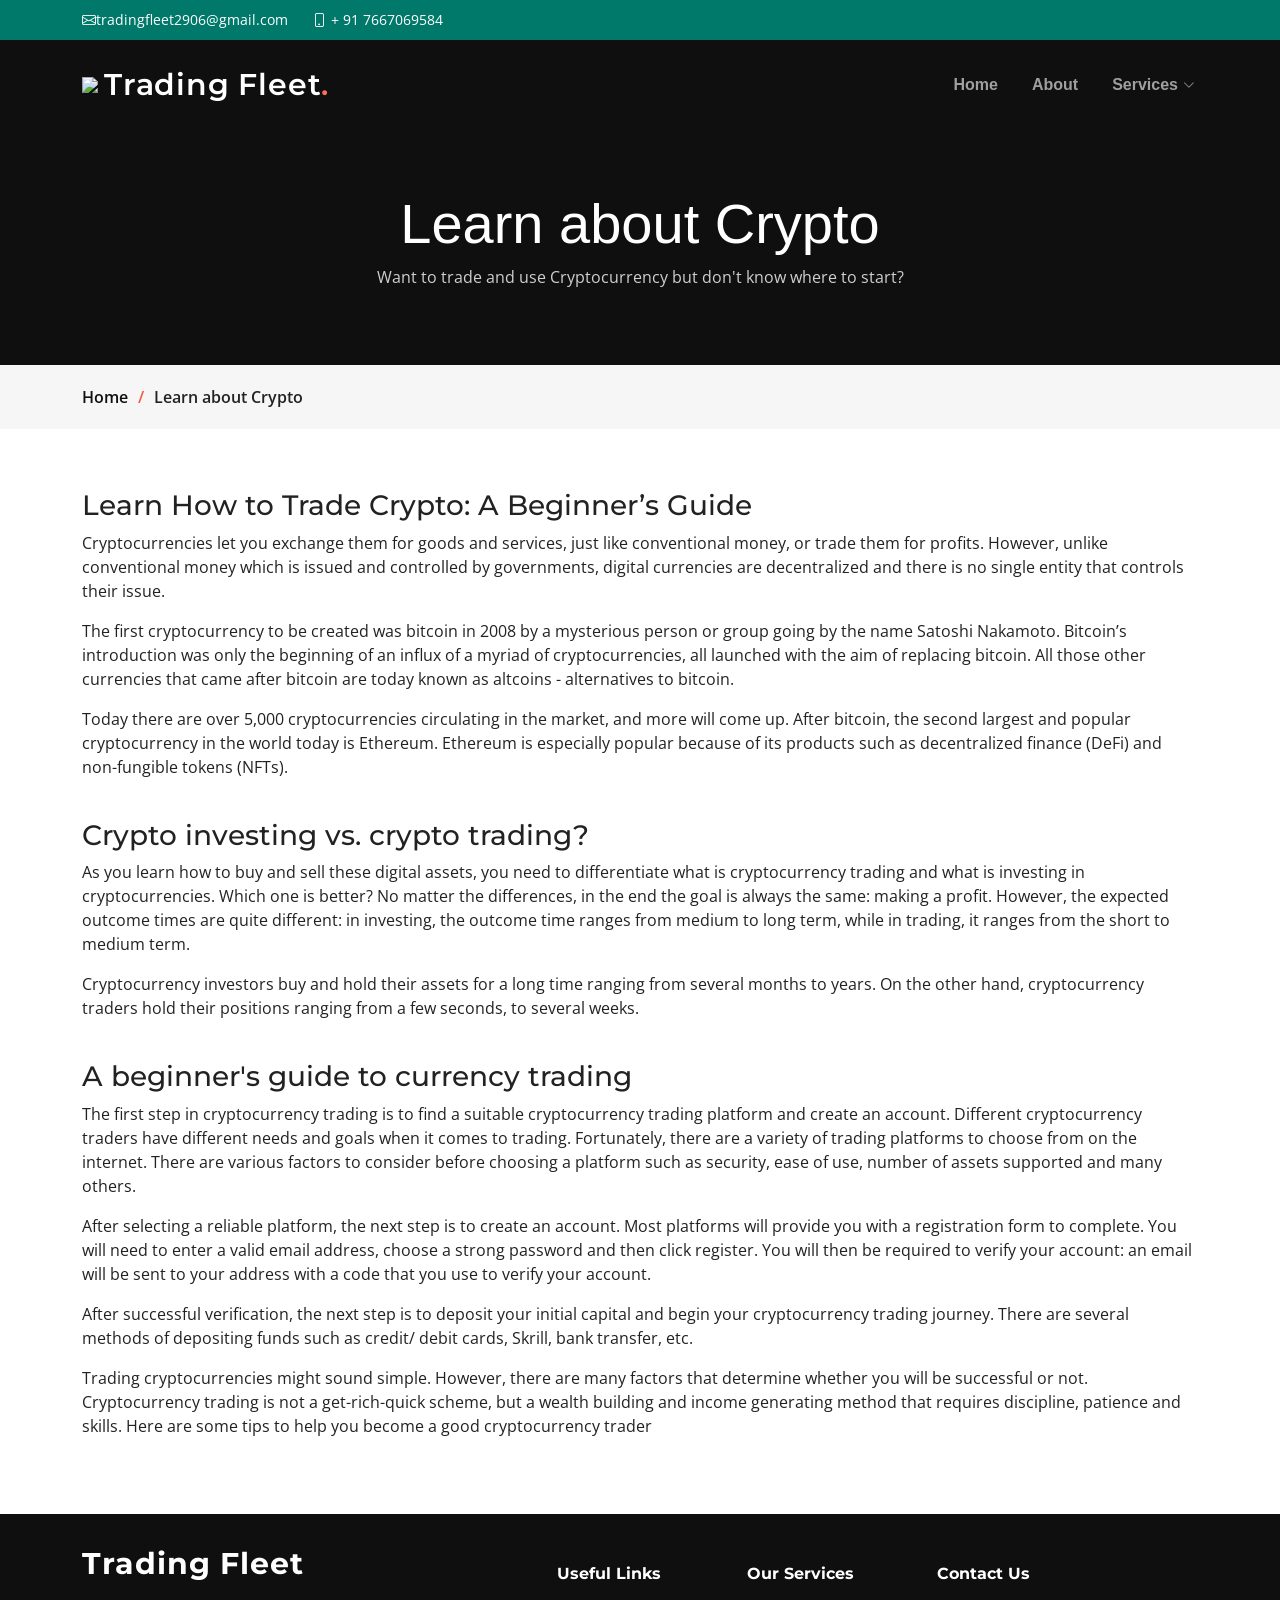
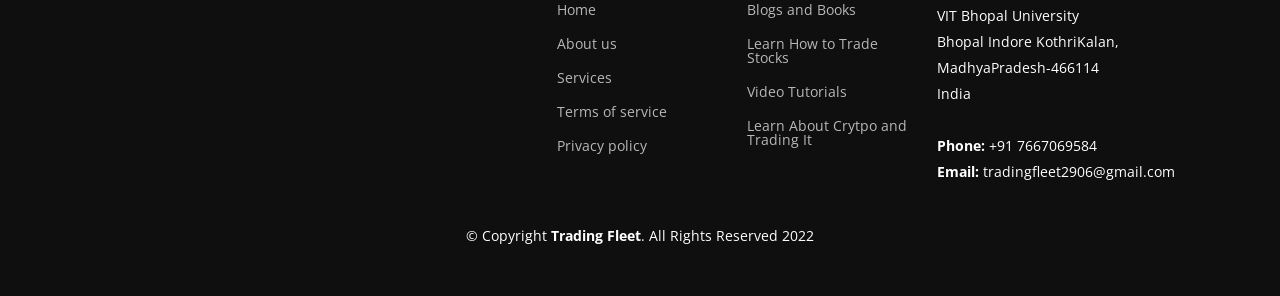
==== commit 12ec470d: "Trading Fleet" ====
--- a/LearnCrypto.html
+++ b/LearnCrypto.html
@@ -33,14 +33,10 @@
   <section id="topbar" class="topbar d-flex align-items-center">
     <div class="container d-flex justify-content-center justify-content-md-between">
       <div class="contact-info d-flex align-items-center">
-        <i class="bi bi-envelope d-flex align-items-center"> growthextdp@gmail.com</i>
-        <i class="bi bi-phone d-flex align-items-center ms-4"><span>+ 91 8800933714</span></i>
-      </div>
-      <div class="social-links d-none d-md-flex align-items-center">
-        <a href="" class="twitter"><i class="bi bi-twitter"></i></a>
-        <a href="" class="facebook"><i class="bi bi-facebook"></i></a>
-        <a href="https://www.instagram.com/scibro_007/" class="instagram"><i class="bi bi-instagram"></i></a>
-      </div>
+        <i class="bi bi-envelope d-flex align-items-center"> tradingfleet2906@gmail.com</i>
+        <i class="bi bi-phone d-flex align-items-center ms-4"><span>+ 91 7667069584</span></i>
+      </div>
+      
     </div>
   </section><!-- End Top Bar -->
 
--- a/assets/css/main.css
+++ b/assets/css/main.css
@@ -144,9 +144,7 @@
   content: "/";
 }
 
-/*--------------------------------------------------------------
-# Scroll top button
---------------------------------------------------------------*/
+
 .scroll-top {
   position: fixed;
   visibility: hidden;
@@ -178,9 +176,7 @@
   bottom: 15px;
 }
 
-/*--------------------------------------------------------------
-# Preloader
---------------------------------------------------------------*/
+
 #preloader {
   position: fixed;
   inset: 0;
@@ -224,18 +220,14 @@
   }
 }
 
-/*--------------------------------------------------------------
-# Disable aos animation delay on mobile devices
---------------------------------------------------------------*/
+
 @media screen and (max-width: 768px) {
   [data-aos-delay] {
     transition-delay: 0 !important;
   }
 }
 
-/*--------------------------------------------------------------
-# Header
---------------------------------------------------------------*/
+
 .topbar {
   background: #00796b;
   height: 40px;
@@ -328,9 +320,7 @@
   scroll-margin-top: 70px;
 }
 
-/*--------------------------------------------------------------
-# Desktop Navigation
---------------------------------------------------------------*/
+
 @media (min-width: 1280px) {
   .navbar {
     padding: 0;
@@ -602,9 +592,7 @@
   }
 }
 
-/*--------------------------------------------------------------
-# About Us Section
---------------------------------------------------------------*/
+
 .about h3 {
   font-weight: 700;
   font-size: 28px;
@@ -753,9 +741,7 @@
   }
 }
 
-/*--------------------------------------------------------------
-# Clients Section
---------------------------------------------------------------*/
+
 .clients {
   padding: 40px 0;
 }
@@ -789,9 +775,7 @@
   background-color: var(--color-primary);
 }
 
-/*--------------------------------------------------------------
-# Stats Counter Section
---------------------------------------------------------------*/
+
 .stats-counter {
   padding: 40px 0;
 }
@@ -826,9 +810,7 @@
   font-size: 14px;
 }
 
-/*--------------------------------------------------------------
-# Call To Action Section
---------------------------------------------------------------*/
+
 .call-to-action .container {
   background: linear-gradient(rgba(0, 0, 0, 0.5), rgba(0, 0, 0, 0.5)), url("../img/cta-bg.jpg") center center;
   background-size: cover;
@@ -952,9 +934,7 @@
   }
 }
 
-/*--------------------------------------------------------------
-# Our Services Section
---------------------------------------------------------------*/
+
 .services {
   padding: 60px 0;
 }
@@ -1026,9 +1006,7 @@
   border-color: var(--color-primary);
 }
 
-/*--------------------------------------------------------------
-# Testimonials Section
---------------------------------------------------------------*/
+
 .testimonials .testimonial-wrap {
   padding-left: 10px;
 }
@@ -1129,9 +1107,7 @@
   }
 }
 
-/*--------------------------------------------------------------
-# Portfolio Section
---------------------------------------------------------------*/
+
 .portfolio .portfolio-flters {
   padding: 0 0 20px 0;
   margin: 0 auto;
@@ -1217,9 +1193,7 @@
   transform: scale(1.1);
 }
 
-/*--------------------------------------------------------------
-# Portfolio Details Section
---------------------------------------------------------------*/
+
 .portfolio-details .portfolio-details-slider img {
   width: 100%;
 }
@@ -1385,9 +1359,7 @@
   padding: 0;
 }
 
-/*--------------------------------------------------------------
-# Our Team Section
---------------------------------------------------------------*/
+
 .team .member {
   text-align: center;
   background: #fff;
@@ -1457,9 +1429,7 @@
   margin: 0 2px;
 }
 
-/*--------------------------------------------------------------
-# Pricing Section
---------------------------------------------------------------*/
+
 .pricing .pricing-item {
   padding: 60px 40px;
   box-shadow: 0 3px 20px -2px rgba(108, 117, 125, 0.15);
@@ -1599,9 +1569,7 @@
   }
 }
 
-/*--------------------------------------------------------------
-# Frequently Asked Questions Section
---------------------------------------------------------------*/
+
 .faq .content h3 {
   font-weight: 400;
   font-size: 34px;
@@ -1673,9 +1641,7 @@
   box-shadow: none;
 }
 
-/*--------------------------------------------------------------
-# Recent Blog Posts Section
---------------------------------------------------------------*/
+
 .recent-posts article {
   box-shadow: 0 4px 16px rgba(0, 0, 0, 0.1);
   background-color: #fff;
@@ -1730,9 +1696,7 @@
   margin-bottom: 0;
 }
 
-/*--------------------------------------------------------------
-# Contact Section
---------------------------------------------------------------*/
+
 .contact .info-container {
   background-color: var(--color-primary);
   height: 100%;
@@ -1898,9 +1862,7 @@
   }
 }
 
-/*--------------------------------------------------------------
-# Hero Section
---------------------------------------------------------------*/
+
 .hero {
   width: 100%;
   position: relative;
@@ -2037,9 +1999,7 @@
   color: #fff;
 }
 
-/*--------------------------------------------------------------
-# Blog
---------------------------------------------------------------*/
+
 .blog .blog-pagination {
   margin-top: 30px;
   color: #555555;
@@ -2077,9 +2037,7 @@
   color: var(--color-white);
 }
 
-/*--------------------------------------------------------------
-# Blog Posts List
---------------------------------------------------------------*/
+
 .blog .posts-list article {
   box-shadow: 0 4px 16px rgba(0, 0, 0, 0.1);
   padding: 30px;
@@ -2133,9 +2091,7 @@
   margin-bottom: 0;
 }
 
-/*--------------------------------------------------------------
-# Blog Details
---------------------------------------------------------------*/
+
 .blog .blog-details {
   box-shadow: 0 4px 16px rgba(0, 0, 0, 0.1);
   padding: 30px;
@@ -2318,9 +2274,7 @@
   margin-bottom: 0;
 }
 
-/*--------------------------------------------------------------
-# Blog Sidebar
---------------------------------------------------------------*/
+
 .blog .sidebar {
   padding: 30px;
   box-shadow: 0 4px 16px rgba(0, 0, 0, 0.1);
@@ -2475,9 +2429,7 @@
   font-size: 14px;
 }
 
-/*--------------------------------------------------------------
-# Blog Comments
---------------------------------------------------------------*/
+
 .blog .comments {
   margin-top: 30px;
 }
@@ -2587,9 +2539,7 @@
   background-color: rgba(248, 90, 64, 0.8);
 }
 
-/*--------------------------------------------------------------
-# Footer
---------------------------------------------------------------*/
+
 .footer {
   font-size: 14px;
   background-color: var(--color-primary);
